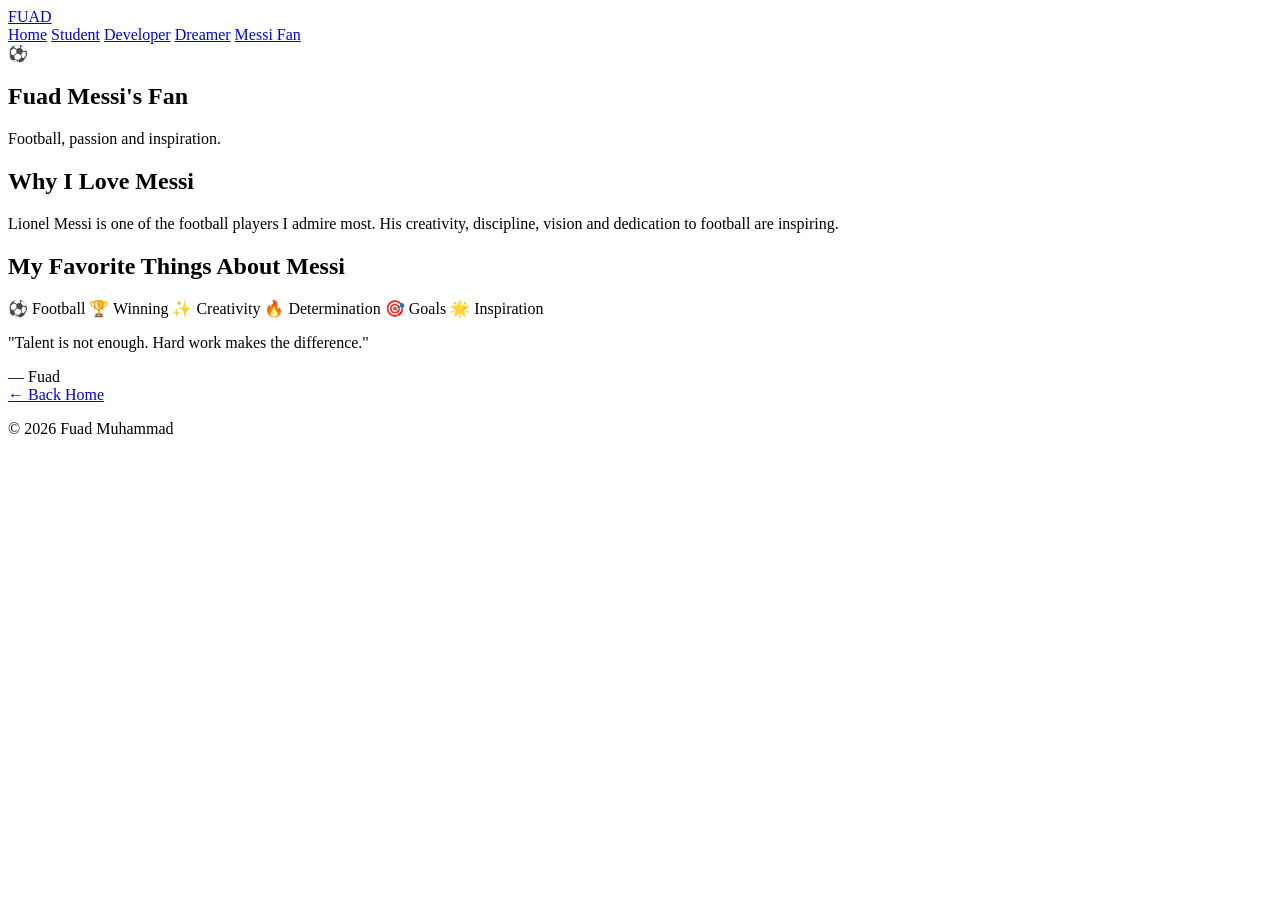
==== messi.html @ 078d50d4 "Add fuad messi's fun page" ====
<!DOCTYPE html>
<html lang="en">
<head>
  <meta charset="UTF-8">
  <meta name="viewport" content="width=device-width, initial-scale=1.0">
  <title>Fuad Messi's Fan | Fuad Muhammad</title>
  <link rel="stylesheet" href="style.css">
</head>

<body>

<header>
  <nav>
    <a href="index.html" class="logo">FUAD</a>

    <div class="nav-links">
      <a href="index.html">Home</a>
      <a href="student.html">Student</a>
      <a href="developer.html">Developer</a>
      <a href="dreamer.html">Dreamer</a>
      <a href="messi.html">Messi Fan</a>
    </div>
  </nav>
</header>

<main>

<section class="page-section messi-page">

  <div class="page-icon">⚽</div>

  <h1>Fuad <span>Messi's Fan</span></h1>

  <p class="lead">
    Football, passion and inspiration.
  </p>

  <div class="content-box">

    <h2>Why I Love Messi</h2>

    <p>
      Lionel Messi is one of the football players I admire most.
      His creativity, discipline, vision and dedication to football
      are inspiring.
    </p>

  </div>

  <div class="content-box">

    <h2>My Favorite Things About Messi</h2>

    <div class="tags">
      <span>⚽ Football</span>
      <span>🏆 Winning</span>
      <span>✨ Creativity</span>
      <span>🔥 Determination</span>
      <span>🎯 Goals</span>
      <span>🌟 Inspiration</span>
    </div>

  </div>

  <div class="quote-box">

    <p>
      "Talent is not enough. Hard work makes the difference."
    </p>

    <span>— Fuad</span>

  </div>

  <a href="index.html" class="back-button">← Back Home</a>

</section>

</main>

<footer>
  <p>© 2026 Fuad Muhammad</p>
</footer>

</body>
</html>
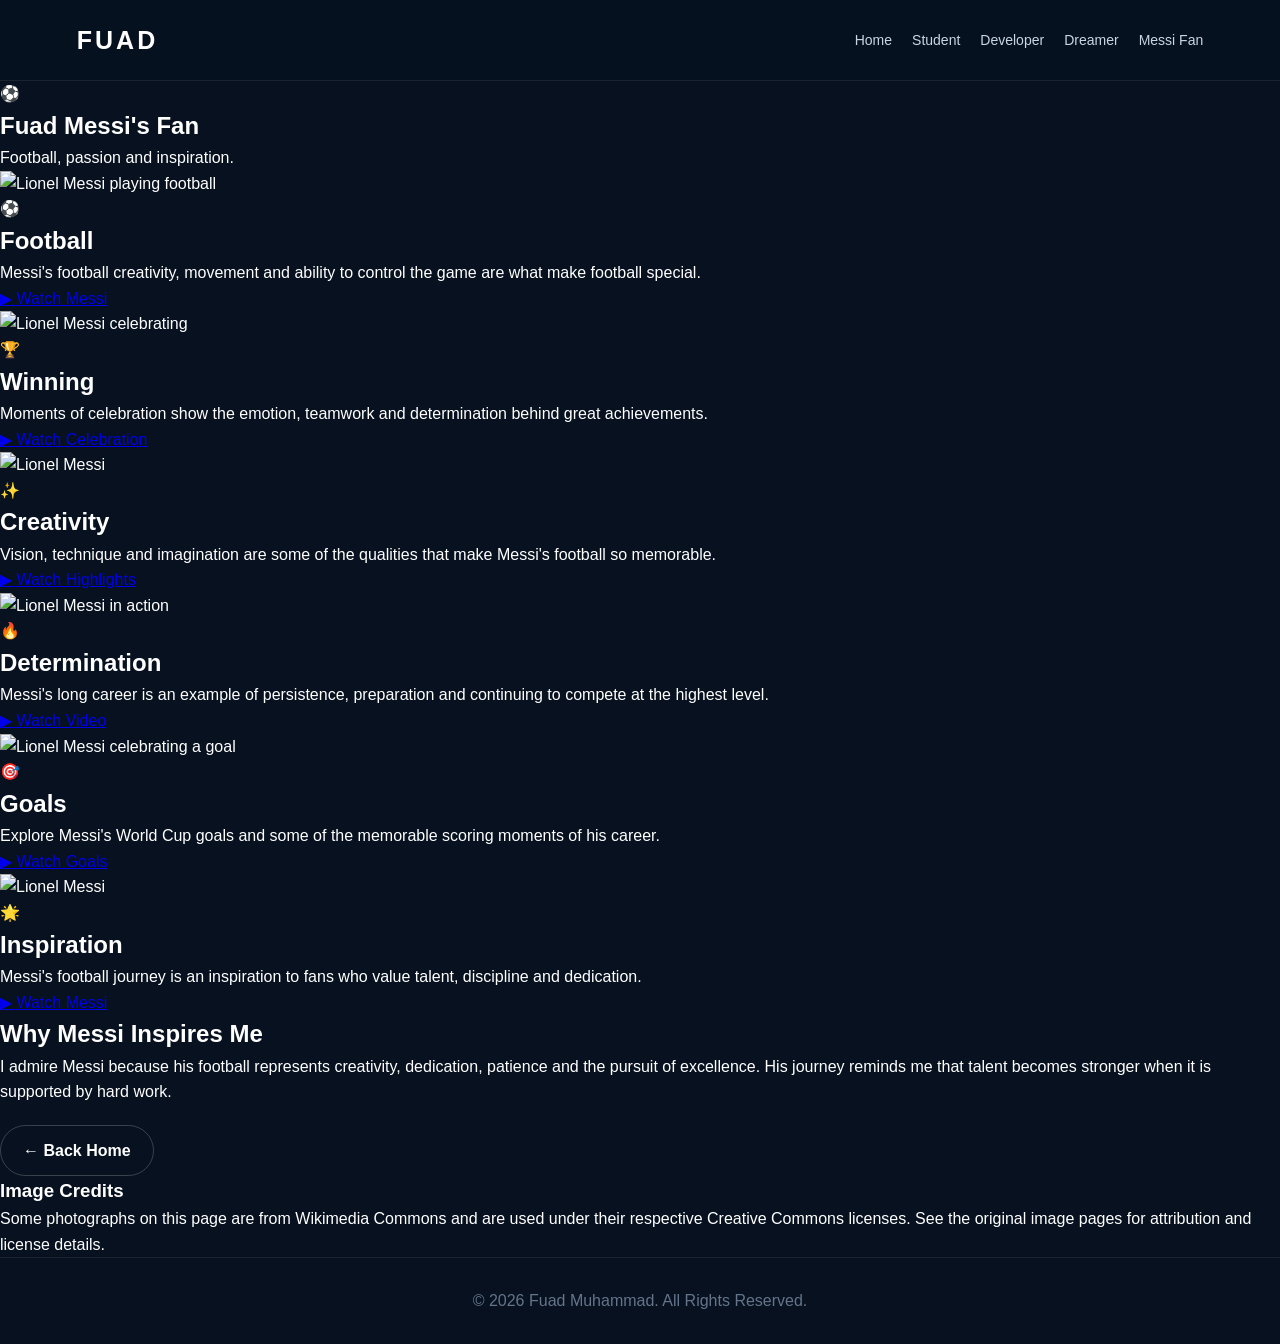
==== commit b5edc50e: "Refactor HTML structure and improve content" ====
--- a/messi.html
+++ b/messi.html
@@ -1,86 +1,360 @@
 <!DOCTYPE html>
 <html lang="en">
+
 <head>
   <meta charset="UTF-8">
-  <meta name="viewport" content="width=device-width, initial-scale=1.0">
+
+  <meta
+    name="viewport"
+    content="width=device-width, initial-scale=1.0"
+  >
+
   <title>Fuad Messi's Fan | Fuad Muhammad</title>
+
   <link rel="stylesheet" href="style.css">
 </head>
 
+
 <body>
 
 <header>
+
   <nav>
-    <a href="index.html" class="logo">FUAD</a>
+
+    <a href="index.html" class="logo">
+      FUAD
+    </a>
 
     <div class="nav-links">
+
       <a href="index.html">Home</a>
+
       <a href="student.html">Student</a>
+
       <a href="developer.html">Developer</a>
+
       <a href="dreamer.html">Dreamer</a>
+
       <a href="messi.html">Messi Fan</a>
+
     </div>
+
   </nav>
+
 </header>
 
+
 <main>
 
-<section class="page-section messi-page">
-
-  <div class="page-icon">⚽</div>
-
-  <h1>Fuad <span>Messi's Fan</span></h1>
-
-  <p class="lead">
-    Football, passion and inspiration.
+  <!-- PAGE INTRO -->
+
+  <section class="messi-hero">
+
+    <div class="football-icon">
+      ⚽
+    </div>
+
+    <h1>
+      Fuad <span>Messi's Fan</span>
+    </h1>
+
+    <p>
+      Football, passion and inspiration.
+    </p>
+
+  </section>
+
+
+  <!-- MESSI CARDS -->
+
+  <section class="messi-gallery">
+
+
+    <!-- FOOTBALL -->
+
+    <article class="messi-card">
+
+      <img
+        src="https://commons.wikimedia.org/wiki/Special:Redirect/file/Messi_takes_it_around_the_defender_%281479546160%29.jpg"
+        alt="Lionel Messi playing football"
+      >
+
+      <div class="messi-card-content">
+
+        <div class="messi-icon">
+          ⚽
+        </div>
+
+        <h2>
+          Football
+        </h2>
+
+        <p>
+          Messi's football creativity, movement and ability
+          to control the game are what make football special.
+        </p>
+
+        <a
+          href="https://www.fifa.com/en/watch/nTJQjUMwZUC1DMID1k64zw"
+          target="_blank"
+          rel="noopener noreferrer"
+          class="watch-button"
+        >
+          ▶ Watch Messi
+        </a>
+
+      </div>
+
+    </article>
+
+
+    <!-- WINNING -->
+
+    <article class="messi-card">
+
+      <img
+        src="https://commons.wikimedia.org/wiki/Special:Redirect/file/Argentina_vs_mexico_messi_celebra_con_tribuna.jpg"
+        alt="Lionel Messi celebrating"
+      >
+
+      <div class="messi-card-content">
+
+        <div class="messi-icon">
+          🏆
+        </div>
+
+        <h2>
+          Winning
+        </h2>
+
+        <p>
+          Moments of celebration show the emotion,
+          teamwork and determination behind great achievements.
+        </p>
+
+        <a
+          href="https://www.youtube.com/watch?v=VfIEKDiCEpc"
+          target="_blank"
+          rel="noopener noreferrer"
+          class="watch-button"
+        >
+          ▶ Watch Celebration
+        </a>
+
+      </div>
+
+    </article>
+
+
+    <!-- CREATIVITY -->
+
+    <article class="messi-card">
+
+      <img
+        src="https://commons.wikimedia.org/wiki/Special:Redirect/file/Lionel_Messi_in_2018.jpg"
+        alt="Lionel Messi"
+      >
+
+      <div class="messi-card-content">
+
+        <div class="messi-icon">
+          ✨
+        </div>
+
+        <h2>
+          Creativity
+        </h2>
+
+        <p>
+          Vision, technique and imagination are some of the
+          qualities that make Messi's football so memorable.
+        </p>
+
+        <a
+          href="https://www.fifa.com/en/watch/nTJQjUMwZUC1DMID1k64zw"
+          target="_blank"
+          rel="noopener noreferrer"
+          class="watch-button"
+        >
+          ▶ Watch Highlights
+        </a>
+
+      </div>
+
+    </article>
+
+
+    <!-- DETERMINATION -->
+
+    <article class="messi-card">
+
+      <img
+        src="https://commons.wikimedia.org/wiki/Special:Redirect/file/Lionel_Messi_Argentina_v_Egypt_7_July_2026-250.jpg"
+        alt="Lionel Messi in action"
+      >
+
+      <div class="messi-card-content">
+
+        <div class="messi-icon">
+          🔥
+        </div>
+
+        <h2>
+          Determination
+        </h2>
+
+        <p>
+          Messi's long career is an example of persistence,
+          preparation and continuing to compete at the highest level.
+        </p>
+
+        <a
+          href="https://www.fifa.com/en/watch/nTJQjUMwZUC1DMID1k64zw"
+          target="_blank"
+          rel="noopener noreferrer"
+          class="watch-button"
+        >
+          ▶ Watch Video
+        </a>
+
+      </div>
+
+    </article>
+
+
+    <!-- GOALS -->
+
+    <article class="messi-card">
+
+      <img
+        src="https://commons.wikimedia.org/wiki/Special:Redirect/file/Lionel_Messi_celebrating_after_scoring_a_goal_against_Iran_at_the_2014_FIFA_World_Cup.jpg"
+        alt="Lionel Messi celebrating a goal"
+      >
+
+      <div class="messi-card-content">
+
+        <div class="messi-icon">
+          🎯
+        </div>
+
+        <h2>
+          Goals
+        </h2>
+
+        <p>
+          Explore Messi's World Cup goals and some of the
+          memorable scoring moments of his career.
+        </p>
+
+        <a
+          href="https://www.youtube.com/watch?v=olq9q-HeUc0"
+          target="_blank"
+          rel="noopener noreferrer"
+          class="watch-button"
+        >
+          ▶ Watch Goals
+        </a>
+
+      </div>
+
+    </article>
+
+
+    <!-- INSPIRATION -->
+
+    <article class="messi-card">
+
+      <img
+        src="https://commons.wikimedia.org/wiki/Special:Redirect/file/LionelMessi.jpg"
+        alt="Lionel Messi"
+      >
+
+      <div class="messi-card-content">
+
+        <div class="messi-icon">
+          🌟
+        </div>
+
+        <h2>
+          Inspiration
+        </h2>
+
+        <p>
+          Messi's football journey is an inspiration to fans
+          who value talent, discipline and dedication.
+        </p>
+
+        <a
+          href="https://www.fifa.com/en/watch/nTJQjUMwZUC1DMID1k64zw"
+          target="_blank"
+          rel="noopener noreferrer"
+          class="watch-button"
+        >
+          ▶ Watch Messi
+        </a>
+
+      </div>
+
+    </article>
+
+
+  </section>
+
+
+  <!-- PERSONAL MESSAGE -->
+
+  <section class="messi-message">
+
+    <h2>
+      Why Messi Inspires Me
+    </h2>
+
+    <p>
+      I admire Messi because his football represents creativity,
+      dedication, patience and the pursuit of excellence.
+      His journey reminds me that talent becomes stronger
+      when it is supported by hard work.
+    </p>
+
+    <a
+      href="index.html"
+      class="back-button"
+    >
+      ← Back Home
+    </a>
+
+  </section>
+
+
+  <!-- IMAGE CREDITS -->
+
+  <section class="image-credits">
+
+    <h3>
+      Image Credits
+    </h3>
+
+    <p>
+      Some photographs on this page are from Wikimedia Commons
+      and are used under their respective Creative Commons licenses.
+      See the original image pages for attribution and license details.
+    </p>
+
+  </section>
+
+
+</main>
+
+
+<footer>
+
+  <p>
+    © 2026 Fuad Muhammad. All Rights Reserved.
   </p>
 
-  <div class="content-box">
-
-    <h2>Why I Love Messi</h2>
-
-    <p>
-      Lionel Messi is one of the football players I admire most.
-      His creativity, discipline, vision and dedication to football
-      are inspiring.
-    </p>
-
-  </div>
-
-  <div class="content-box">
-
-    <h2>My Favorite Things About Messi</h2>
-
-    <div class="tags">
-      <span>⚽ Football</span>
-      <span>🏆 Winning</span>
-      <span>✨ Creativity</span>
-      <span>🔥 Determination</span>
-      <span>🎯 Goals</span>
-      <span>🌟 Inspiration</span>
-    </div>
-
-  </div>
-
-  <div class="quote-box">
-
-    <p>
-      "Talent is not enough. Hard work makes the difference."
-    </p>
-
-    <span>— Fuad</span>
-
-  </div>
-
-  <a href="index.html" class="back-button">← Back Home</a>
-
-</section>
-
-</main>
-
-<footer>
-  <p>© 2026 Fuad Muhammad</p>
 </footer>
 
+
 </body>
+
 </html>
--- a/style.css
+++ b/style.css
@@ -0,0 +1,429 @@
+* {
+  margin: 0;
+  padding: 0;
+  box-sizing: border-box;
+}
+
+html {
+  scroll-behavior: smooth;
+}
+
+body {
+  font-family: Arial, Helvetica, sans-serif;
+  background: #07111f;
+  color: white;
+  min-height: 100vh;
+  line-height: 1.6;
+}
+
+/* NAVIGATION */
+
+header {
+  width: 100%;
+  padding: 20px 6%;
+  background: rgba(7, 17, 31, 0.95);
+  border-bottom: 1px solid rgba(255,255,255,0.08);
+}
+
+nav {
+  max-width: 1200px;
+  margin: auto;
+  display: flex;
+  justify-content: space-between;
+  align-items: center;
+  gap: 20px;
+}
+
+.logo {
+  color: white;
+  text-decoration: none;
+  font-size: 25px;
+  font-weight: 900;
+  letter-spacing: 3px;
+}
+
+.nav-links {
+  display: flex;
+  gap: 20px;
+  flex-wrap: wrap;
+  justify-content: center;
+}
+
+.nav-links a {
+  color: #cbd5e1;
+  text-decoration: none;
+  font-size: 14px;
+  transition: 0.3s;
+}
+
+.nav-links a:hover {
+  color: #ffffff;
+}
+
+
+/* HOME HERO */
+
+.hero {
+  max-width: 900px;
+  margin: auto;
+  text-align: center;
+  padding: 80px 20px 50px;
+}
+
+.profile-container {
+  display: flex;
+  justify-content: center;
+  margin-bottom: 25px;
+}
+
+.profile-photo {
+  width: 180px;
+  height: 180px;
+
+  /* Shows the entire photo instead of cutting your face */
+  object-fit: contain;
+
+  border-radius: 50%;
+
+  background: white;
+
+  border: 5px solid white;
+
+  box-shadow:
+    0 15px 40px rgba(0,0,0,0.45);
+
+  display: block;
+}
+
+.small-title {
+  font-size: 13px;
+  letter-spacing: 4px;
+  color: #94a3b8;
+  margin-bottom: 12px;
+}
+
+.hero h1 {
+  font-size: clamp(40px, 8vw, 72px);
+  line-height: 1.1;
+  margin-bottom: 20px;
+}
+
+.hero h1 span,
+.page-section h1 span {
+  color: #60a5fa;
+}
+
+.hero-text {
+  font-size: 22px;
+  font-weight: bold;
+  color: #cbd5e1;
+  margin-bottom: 18px;
+}
+
+.description {
+  max-width: 650px;
+  margin: auto;
+  color: #94a3b8;
+  font-size: 17px;
+}
+
+
+/* HOME CARDS */
+
+.cards {
+  max-width: 1100px;
+  margin: 30px auto 80px;
+  padding: 0 20px;
+
+  display: grid;
+  grid-template-columns: repeat(2, 1fr);
+  gap: 22px;
+}
+
+.card {
+  text-decoration: none;
+  color: white;
+
+  background: rgba(255,255,255,0.05);
+
+  border: 1px solid rgba(255,255,255,0.1);
+
+  border-radius: 22px;
+
+  padding: 32px;
+
+  transition: 0.3s;
+}
+
+.card:hover {
+  transform: translateY(-7px);
+  background: rgba(255,255,255,0.09);
+  border-color: rgba(96,165,250,0.5);
+}
+
+.icon {
+  font-size: 40px;
+  margin-bottom: 15px;
+}
+
+.card h2 {
+  margin-bottom: 10px;
+}
+
+.card p {
+  color: #94a3b8;
+  margin-bottom: 20px;
+}
+
+.card span {
+  color: #60a5fa;
+  font-weight: bold;
+}
+
+
+/* INNER PAGES */
+
+.page-section {
+  max-width: 900px;
+  margin: auto;
+  padding: 80px 20px;
+  text-align: center;
+}
+
+.page-icon {
+  font-size: 65px;
+  margin-bottom: 15px;
+}
+
+.page-section h1 {
+  font-size: clamp(38px, 7vw, 62px);
+  line-height: 1.1;
+  margin-bottom: 15px;
+}
+
+.lead {
+  color: #94a3b8;
+  font-size: 20px;
+  margin-bottom: 45px;
+}
+
+.content-box {
+  text-align: left;
+
+  background: rgba(255,255,255,0.05);
+
+  border: 1px solid rgba(255,255,255,0.1);
+
+  border-radius: 20px;
+
+  padding: 30px;
+
+  margin-bottom: 22px;
+}
+
+.content-box h2 {
+  margin-bottom: 12px;
+  font-size: 25px;
+}
+
+.content-box p {
+  color: #b8c4d3;
+}
+
+
+/* TAGS */
+
+.tags {
+  display: flex;
+  flex-wrap: wrap;
+  gap: 10px;
+}
+
+.tags span {
+  background: rgba(96,165,250,0.12);
+  border: 1px solid rgba(96,165,250,0.25);
+  padding: 9px 14px;
+  border-radius: 50px;
+  color: #dbeafe;
+}
+
+
+/* SKILLS */
+
+.skills-grid {
+  display: grid;
+  grid-template-columns: repeat(2, 1fr);
+  gap: 15px;
+}
+
+.skill {
+  padding: 20px;
+  border-radius: 15px;
+  background: rgba(255,255,255,0.04);
+}
+
+.skill strong {
+  font-size: 18px;
+  color: #60a5fa;
+}
+
+.skill p {
+  margin-top: 5px;
+  font-size: 14px;
+}
+
+
+/* BUTTONS */
+
+.project-button,
+.back-button {
+  display: inline-block;
+  margin-top: 20px;
+  padding: 12px 22px;
+
+  border-radius: 50px;
+
+  text-decoration: none;
+  font-weight: bold;
+
+  transition: 0.3s;
+}
+
+.project-button {
+  background: #60a5fa;
+  color: #07111f;
+}
+
+.project-button:hover {
+  transform: translateY(-3px);
+}
+
+.back-button {
+  color: white;
+  border: 1px solid rgba(255,255,255,0.2);
+}
+
+.back-button:hover {
+  background: rgba(255,255,255,0.08);
+}
+
+
+/* QUOTE */
+
+.quote-box {
+  padding: 35px 20px;
+  margin: 30px 0;
+
+  border-left: 4px solid #60a5fa;
+
+  background: rgba(255,255,255,0.04);
+
+  border-radius: 12px;
+}
+
+.quote-box p {
+  font-size: 22px;
+  font-style: italic;
+  color: #dbeafe;
+}
+
+.quote-box span {
+  display: block;
+  margin-top: 10px;
+  color: #94a3b8;
+}
+
+
+/* FOOTER */
+
+footer {
+  text-align: center;
+  padding: 30px 20px;
+  color: #64748b;
+  border-top: 1px solid rgba(255,255,255,0.08);
+}
+
+
+/* MOBILE */
+
+@media (max-width: 700px) {
+
+  header {
+    padding: 18px 15px;
+  }
+
+  nav {
+    flex-direction: column;
+  }
+
+  .nav-links {
+    gap: 12px;
+  }
+
+  .nav-links a {
+    font-size: 12px;
+  }
+
+  .hero {
+    padding-top: 55px;
+  }
+
+  .profile-photo {
+    width: 160px;
+    height: 160px;
+  }
+
+  .cards {
+    grid-template-columns: 1fr;
+  }
+
+  .skills-grid {
+    grid-template-columns: 1fr;
+  }
+
+  .content-box {
+    padding: 23px;
+  }
+.social-links {
+  display: flex;
+  flex-wrap: wrap;
+  gap: 12px;
+  margin-top: 20px;
+}
+
+.social-button {
+  display: inline-block;
+  padding: 12px 18px;
+  border-radius: 50px;
+  background: rgba(96, 165, 250, 0.12);
+  border: 1px solid rgba(96, 165, 250, 0.3);
+  color: #dbeafe;
+  text-decoration: none;
+  font-weight: bold;
+  transition: 0.3s;
+}
+
+.social-button:hover {
+  transform: translateY(-3px);
+  background: rgba(96, 165, 250, 0.2);
+}
+/* ACHIEVEMENTS & MEDIA */
+
+.achievement-item {
+  padding: 22px 0;
+  border-bottom: 1px solid rgba(255,255,255,0.08);
+}
+
+.achievement-item:last-child {
+  border-bottom: none;
+}
+
+.achievement-item h3 {
+  font-size: 20px;
+  margin-bottom: 8px;
+}
+
+.achievement-item p {
+  margin-bottom: 12px;
+}
+
